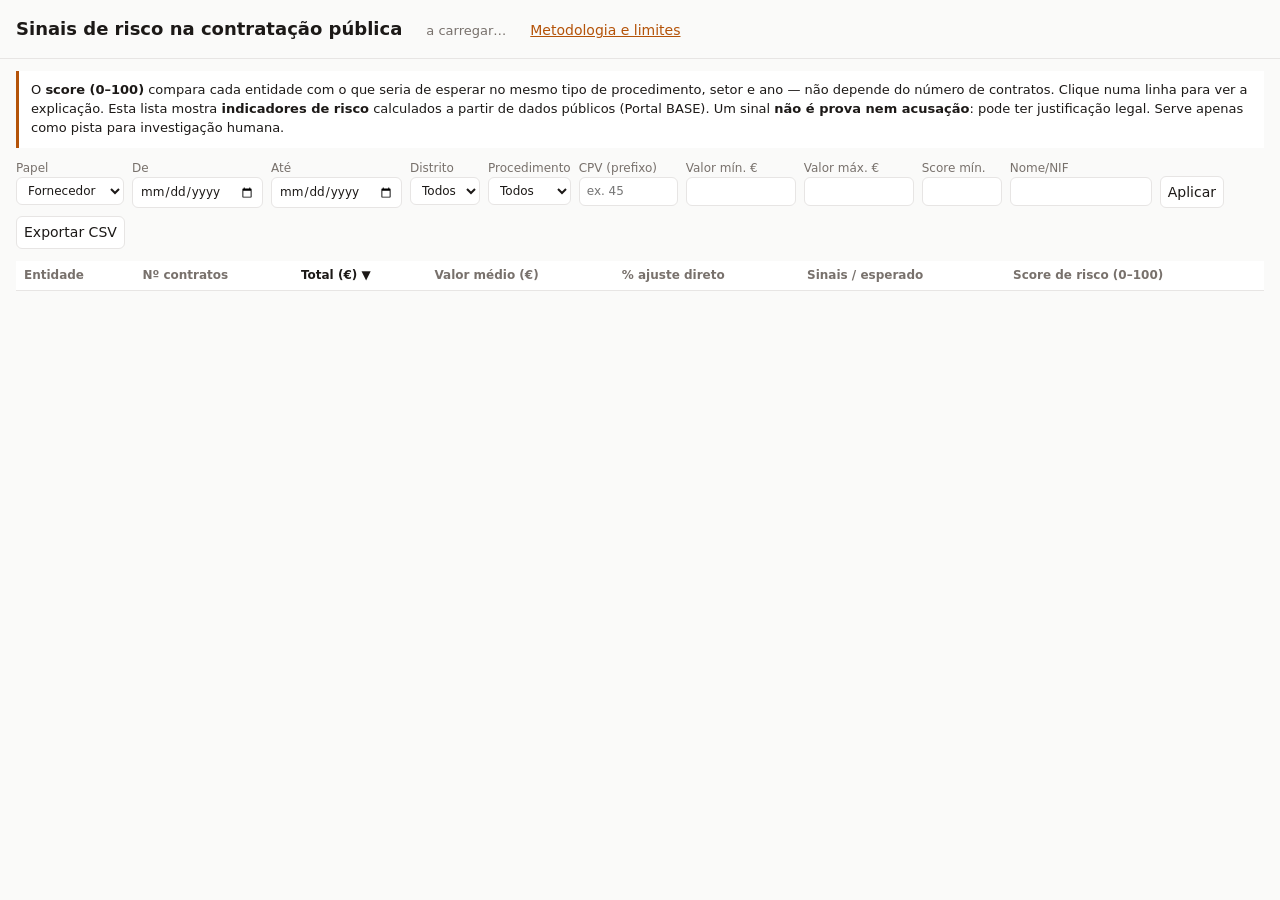
==== inteligencia-contratacao/static/index.html @ cb40a3cb "docs(app): explicação do score na lista e na página Metodologia; README com calibração Co-Authored-B" ====
<!doctype html>
<html lang="pt-PT">
<head>
<meta charset="utf-8">
<meta name="viewport" content="width=device-width, initial-scale=1">
<title>Sinais de Risco — Contratação Pública</title>
<style>
  :root { --bg:#fafaf9; --fg:#1c1917; --mut:#78716c; --linha:#e7e5e4; --acento:#b45309; --cartao:#fff; }
  @media (prefers-color-scheme: dark) { :root { --bg:#1c1917; --fg:#f5f5f4; --mut:#a8a29e; --linha:#44403c; --acento:#f59e0b; --cartao:#292524; } }
  * { box-sizing: border-box; }
  body { margin:0; font:14px/1.45 system-ui, sans-serif; background:var(--bg); color:var(--fg); }
  header { padding:16px; border-bottom:1px solid var(--linha); display:flex; flex-wrap:wrap; gap:8px 24px; align-items:baseline; }
  header h1 { font-size:18px; margin:0; }
  header .meta { color:var(--mut); font-size:13px; }
  .aviso { margin:12px 16px; padding:10px 12px; border-left:3px solid var(--acento); background:var(--cartao); font-size:13px; }
  form { display:flex; flex-wrap:wrap; gap:8px; padding:0 16px 12px; }
  label { display:flex; flex-direction:column; font-size:12px; color:var(--mut); }
  input, select, button { font:inherit; padding:5px 7px; border:1px solid var(--linha); border-radius:6px; background:var(--cartao); color:var(--fg); }
  button { cursor:pointer; align-self:flex-end; }
  .tabela { overflow-x:auto; padding:0 16px 24px; }
  table { border-collapse:collapse; width:100%; background:var(--cartao); }
  th, td { padding:6px 8px; border-bottom:1px solid var(--linha); text-align:left; white-space:nowrap; }
  th { cursor:pointer; font-size:12px; color:var(--mut); user-select:none; }
  th.ativo { color:var(--fg); }
  td.num { text-align:right; font-variant-numeric:tabular-nums; }
  td.nome { white-space:normal; min-width:220px; }
  .tag { font-size:11px; color:var(--mut); }
  a { color:var(--acento); }
  tbody tr { cursor:pointer; }
  tbody tr:hover { background:var(--bg); }
  tr.detalhe td { white-space:normal; font-size:13px; background:var(--bg); cursor:default; }
  .detalhe ul { margin:4px 0; padding-left:18px; }
</style>
</head>
<body>
<header>
  <h1>Sinais de risco na contratação pública</h1>
  <span class="meta" id="meta">a carregar…</span>
  <a href="/metodologia">Metodologia e limites</a>
</header>
<p class="aviso">O <strong>score (0–100)</strong> compara cada entidade com o que seria de esperar no mesmo tipo de procedimento, setor e ano — não depende do número de contratos.
Clique numa linha para ver a explicação. Esta lista mostra <strong>indicadores de risco</strong> calculados a partir de dados públicos (Portal BASE).
Um sinal <strong>não é prova nem acusação</strong>: pode ter justificação legal. Serve apenas como pista para investigação humana.</p>

<form id="filtros">
  <label>Papel <select name="papel"><option value="fornecedor">Fornecedor</option><option value="adjudicante">Adjudicante</option></select></label>
  <label>De <input type="date" name="de"></label>
  <label>Até <input type="date" name="ate"></label>
  <label>Distrito <select name="distrito"><option value="">Todos</option></select></label>
  <label>Procedimento <select name="procedimento"><option value="">Todos</option></select></label>
  <label>CPV (prefixo) <input name="cpv" size="9" placeholder="ex. 45"></label>
  <label>Valor mín. € <input type="number" name="valor_min" style="width:110px"></label>
  <label>Valor máx. € <input type="number" name="valor_max" style="width:110px"></label>
  <label>Score mín. <input type="number" name="score_min" style="width:80px"></label>
  <label>Nome/NIF <input name="q" size="16"></label>
  <button type="submit">Aplicar</button>
  <button type="button" id="csv">Exportar CSV</button>
</form>

<div class="tabela">
<table>
  <thead><tr>
    <th data-o="">Entidade</th>
    <th data-o="n_contratos">Nº contratos</th>
    <th data-o="total" class="ativo">Total (€) ▼</th>
    <th data-o="valor_medio">Valor médio (€)</th>
    <th data-o="pct_ajuste_direto">% ajuste direto</th>
    <th data-o="n_sinais">Sinais / esperado</th>
    <th data-o="score">Score de risco (0–100)</th>
  </tr></thead>
  <tbody id="corpo"></tbody>
</table>
</div>

<script>
const eur = new Intl.NumberFormat('pt-PT', { maximumFractionDigits: 0 });
let ordenar = 'total', direcao = 'desc';
const f = document.getElementById('filtros');

function params() {
  const p = new URLSearchParams();
  for (const [k, v] of new FormData(f)) if (v) p.append(k, v);
  p.set('ordenar', ordenar); p.set('direcao', direcao);
  return p;
}
async function carregar() {
  const corpo = document.getElementById('corpo');
  corpo.innerHTML = '<tr><td colspan="7">a carregar…</td></tr>';
  const r = await fetch('/api/entidades?' + params());
  const d = await r.json();
  corpo.innerHTML = '';
  for (const e of d.resultados || []) {
    const tr = document.createElement('tr');
    const id = e.identificado_por === 'nif' ? 'NIF ' + e.nif : 'sem NIF na fonte';
    tr.innerHTML = `<td class="nome"></td><td class="num">${e.n_contratos}</td><td class="num">${eur.format(e.total)}</td>
      <td class="num">${eur.format(e.valor_medio)}</td><td class="num">${e.pct_ajuste_direto}%</td>
      <td class="num">${e.n_sinais} / ${Number(e.esperados).toFixed(1)}</td><td class="num"><strong>${e.score}</strong></td>`;
    tr.onclick = () => detalhe(tr, e.id);
    tr.cells[0].textContent = e.nome;
    const t = document.createElement('div'); t.className = 'tag'; t.textContent = id; tr.cells[0].append(t);
    corpo.append(tr);
  }
  if (!corpo.children.length) corpo.innerHTML = '<tr><td colspan="7">Sem resultados.</td></tr>';
}
async function detalhe(tr, id) {
  const aberto = tr.nextElementSibling;
  if (aberto && aberto.classList.contains('detalhe')) { aberto.remove(); return; }
  const d = await (await fetch(`/api/entidades/${id}/risco?papel=${f.papel.value}`)).json();
  const linha = document.createElement('tr'); linha.className = 'detalhe';
  const td = linha.insertCell(); td.colSpan = 7;
  const t = document.createElement('div');
  t.textContent = `Porquê este score (${d.score}/100)? Comparação com a taxa de referência do mesmo tipo de procedimento, setor (CPV) e ano. Indicador de risco, não prova.`;
  const ul = document.createElement('ul');
  for (const i of d.indicadores) { const li = document.createElement('li'); li.textContent = `${i.nome}: ${i.score}/100 — ${i.explicacao}`; ul.append(li); }
  const a = document.createElement('a'); a.href = `/api/contratos?entidade_id=${id}&sinal=concorrente_unico`; a.textContent = 'Ver contratos com sinal (JSON)';
  td.append(t, ul, a);
  tr.after(linha);
}
document.querySelectorAll('th[data-o]').forEach(th => th.onclick = () => {
  if (!th.dataset.o) return;
  if (ordenar === th.dataset.o) direcao = direcao === 'desc' ? 'asc' : 'desc'; else { ordenar = th.dataset.o; direcao = 'desc'; }
  document.querySelectorAll('th').forEach(x => { x.classList.remove('ativo'); x.textContent = x.textContent.replace(/ [▲▼]$/, ''); });
  th.classList.add('ativo'); th.textContent += direcao === 'desc' ? ' ▼' : ' ▲';
  carregar();
});
f.onsubmit = e => { e.preventDefault(); carregar(); };
document.getElementById('csv').onclick = () => { const p = params(); p.set('formato', 'csv'); location = '/api/entidades?' + p; };

(async () => {
  const m = await (await fetch('/api/meta')).json();
  const anos = m.cobertura.filter(c => c.estado === 'ingerido').map(c => c.ano);
  document.getElementById('meta').textContent =
    `Última atualização: ${m.ultima_atualizacao ? new Date(m.ultima_atualizacao).toLocaleString('pt-PT') : '—'} · ` +
    `Cobertura histórica: ${anos.length ? anos.join(', ') : 'nenhuma'}`;
  const sp = f.procedimento;
  for (const [k, v] of Object.entries(m.procedimentos)) sp.add(new Option(v, k));
  const ds = await (await fetch('/api/distritos')).json();
  for (const d of ds) f.distrito.add(new Option(d, d));
  carregar();
})();
</script>
</body>
</html>
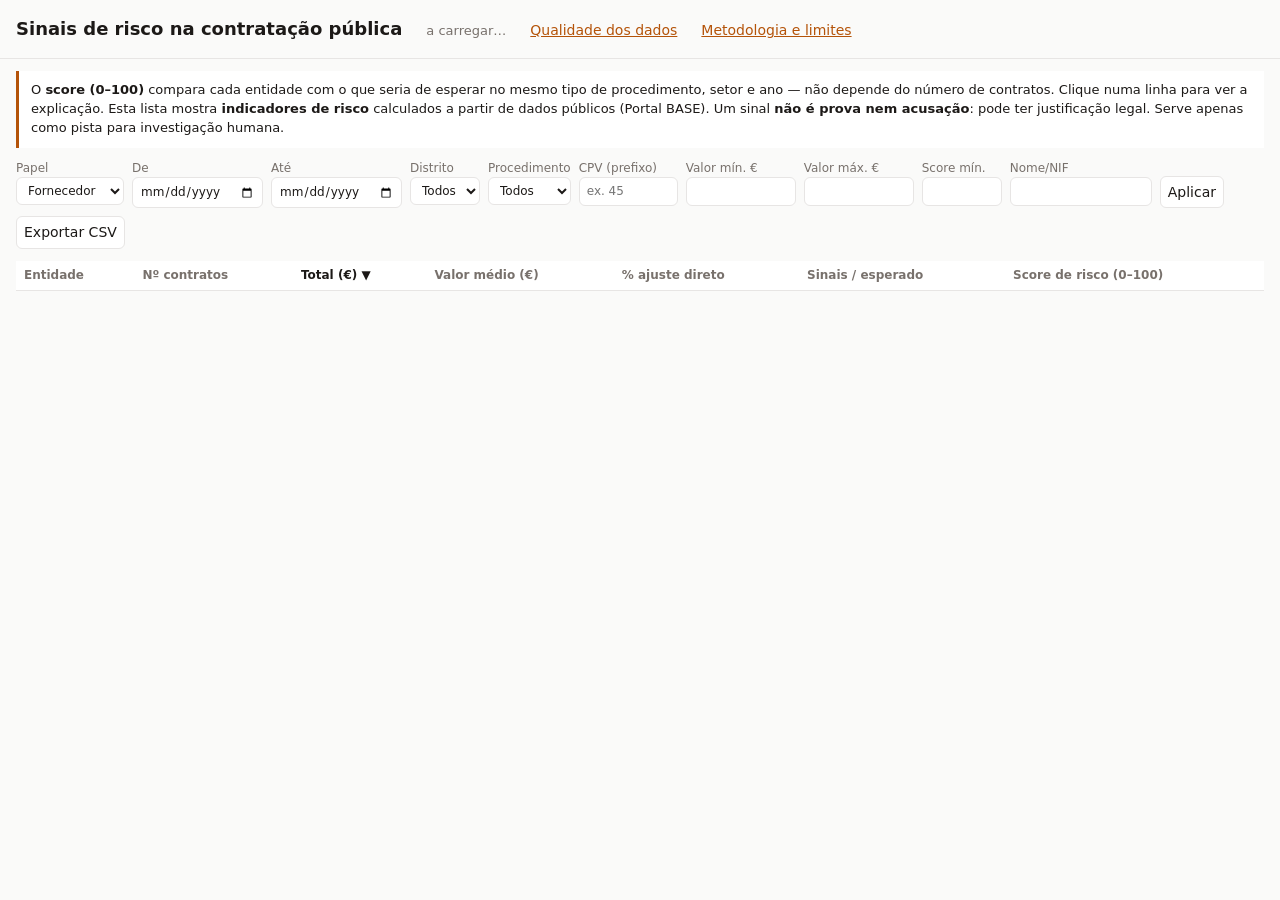
==== commit daa29e85: "feat(app): página Qualidade dos dados, cobertura histórica e última verificação no topo; filtros por" ====
--- a/inteligencia-contratacao/static/index.html
+++ b/inteligencia-contratacao/static/index.html
@@ -36,6 +36,7 @@
 <header>
   <h1>Sinais de risco na contratação pública</h1>
   <span class="meta" id="meta">a carregar…</span>
+  <a href="/qualidade">Qualidade dos dados</a>
   <a href="/metodologia">Metodologia e limites</a>
 </header>
 <p class="aviso">O <strong>score (0–100)</strong> compara cada entidade com o que seria de esperar no mesmo tipo de procedimento, setor e ano — não depende do número de contratos.
@@ -128,10 +129,16 @@
 
 (async () => {
   const m = await (await fetch('/api/meta')).json();
-  const anos = m.cobertura.filter(c => c.estado === 'ingerido').map(c => c.ano);
+  const anos = m.cobertura.filter(c => c.estado === 'ingerido').map(c => c.ano).sort();
+  const total = m.cobertura.length;
+  const dtf = s => s ? new Date(s).toLocaleString('pt-PT') : '—';
+  // intervalos contínuos de anos: "2012–2026"
+  const intervalos = [];
+  for (const a of anos) { const u = intervalos.at(-1); if (u && a === u[1] + 1) u[1] = a; else intervalos.push([a, a]); }
+  const cob = intervalos.map(([a, b]) => a === b ? a : `${a}–${b}`).join(', ');
   document.getElementById('meta').textContent =
-    `Última atualização: ${m.ultima_atualizacao ? new Date(m.ultima_atualizacao).toLocaleString('pt-PT') : '—'} · ` +
-    `Cobertura histórica: ${anos.length ? anos.join(', ') : 'nenhuma'}`;
+    `Verificado: ${dtf(m.ultima_verificacao)} · Dados alterados: ${dtf(m.ultima_atualizacao)} · ` +
+    `Cobertura histórica: ${cob || 'nenhuma'} (${anos.length}/${total} anos)`;
   const sp = f.procedimento;
   for (const [k, v] of Object.entries(m.procedimentos)) sp.add(new Option(v, k));
   const ds = await (await fetch('/api/distritos')).json();
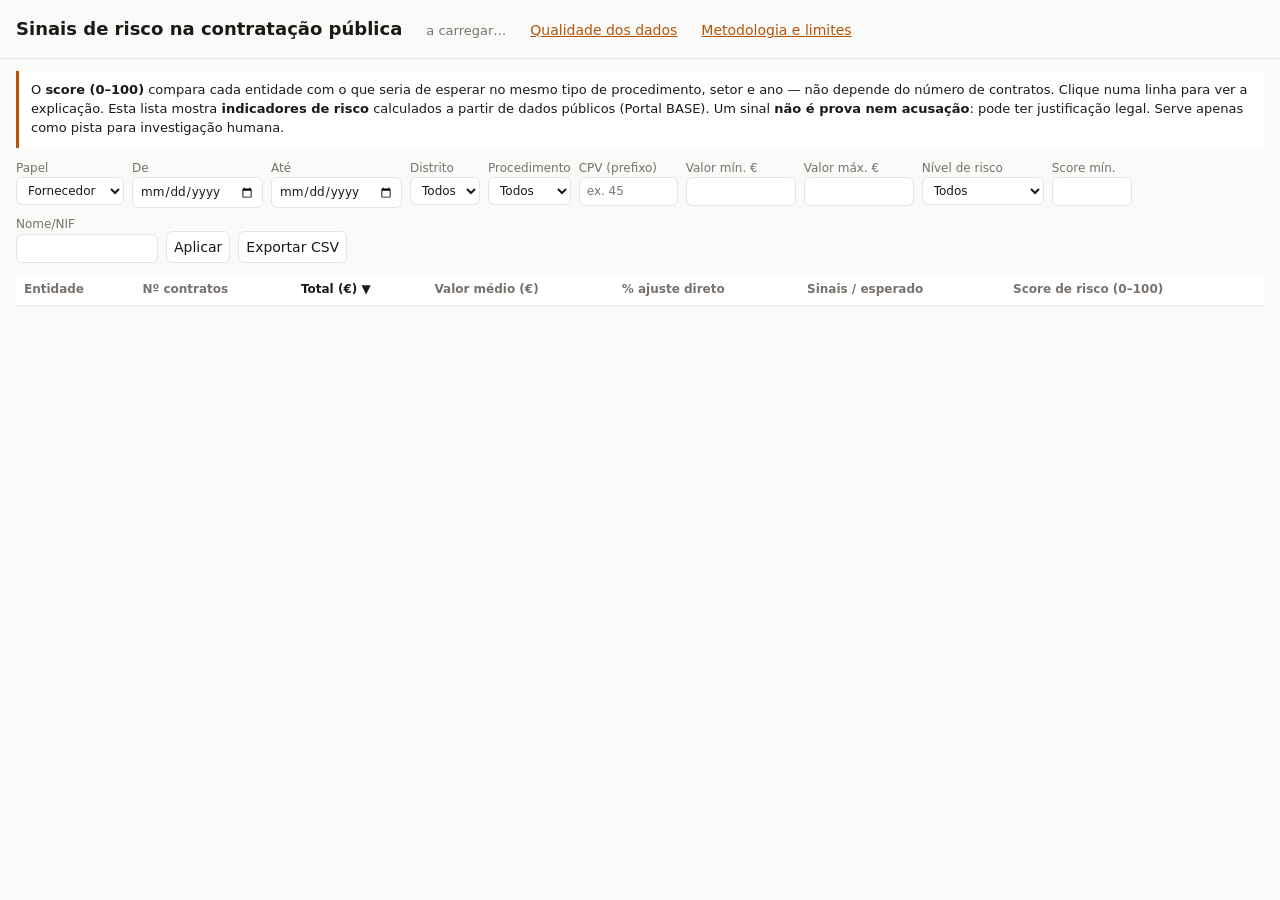
==== commit cfd2f36f: "feat(app): lista com caminho rápido por agregados, filtro por nível de risco, score médio por indica" ====
--- a/inteligencia-contratacao/static/index.html
+++ b/inteligencia-contratacao/static/index.html
@@ -30,6 +30,11 @@
   tbody tr:hover { background:var(--bg); }
   tr.detalhe td { white-space:normal; font-size:13px; background:var(--bg); cursor:default; }
   .detalhe ul { margin:4px 0; padding-left:18px; }
+  .detalhe li.zero { color:var(--mut); }
+  .detalhe table { margin-top:6px; font-size:12px; }
+  .detalhe td { white-space:normal; }
+  .nivel-alto { color:#b91c1c; } .nivel-medio { color:var(--acento); }
+  @media (prefers-color-scheme: dark) { .nivel-alto { color:#f87171; } }
 </style>
 </head>
 <body>
@@ -52,6 +57,7 @@
   <label>CPV (prefixo) <input name="cpv" size="9" placeholder="ex. 45"></label>
   <label>Valor mín. € <input type="number" name="valor_min" style="width:110px"></label>
   <label>Valor máx. € <input type="number" name="valor_max" style="width:110px"></label>
+  <label>Nível de risco <select name="nivel"><option value="">Todos</option><option value="alto">Alto (50–100)</option><option value="medio">Médio (20–49)</option><option value="baixo">Baixo (0–19)</option></select></label>
   <label>Score mín. <input type="number" name="score_min" style="width:80px"></label>
   <label>Nome/NIF <input name="q" size="16"></label>
   <button type="submit">Aplicar</button>
@@ -95,7 +101,7 @@
     const id = e.identificado_por === 'nif' ? 'NIF ' + e.nif : 'sem NIF na fonte';
     tr.innerHTML = `<td class="nome"></td><td class="num">${e.n_contratos}</td><td class="num">${eur.format(e.total)}</td>
       <td class="num">${eur.format(e.valor_medio)}</td><td class="num">${e.pct_ajuste_direto}%</td>
-      <td class="num">${e.n_sinais} / ${Number(e.esperados).toFixed(1)}</td><td class="num"><strong>${e.score}</strong></td>`;
+      <td class="num">${e.n_sinais} / ${Number(e.esperados).toFixed(1)}</td><td class="num"><strong class="nivel-${e.score >= 50 ? 'alto' : e.score >= 20 ? 'medio' : 'baixo'}">${e.score}</strong></td>`;
     tr.onclick = () => detalhe(tr, e.id);
     tr.cells[0].textContent = e.nome;
     const t = document.createElement('div'); t.className = 'tag'; t.textContent = id; tr.cells[0].append(t);
@@ -103,19 +109,45 @@
   }
   if (!corpo.children.length) corpo.innerHTML = '<tr><td colspan="7">Sem resultados.</td></tr>';
 }
+const filtrosAtuais = () => { const p = params(); ['ordenar','direcao','nivel','score_min','q'].forEach(k => p.delete(k)); return p; };
+const eurc = v => v == null ? '—' : new Intl.NumberFormat('pt-PT', { style:'currency', currency:'EUR', maximumFractionDigits:0 }).format(v);
 async function detalhe(tr, id) {
   const aberto = tr.nextElementSibling;
   if (aberto && aberto.classList.contains('detalhe')) { aberto.remove(); return; }
-  const d = await (await fetch(`/api/entidades/${id}/risco?papel=${f.papel.value}`)).json();
+  const fp = filtrosAtuais();
+  const d = await (await fetch(`/api/entidades/${id}/risco?${fp}`)).json();
   const linha = document.createElement('tr'); linha.className = 'detalhe';
   const td = linha.insertCell(); td.colSpan = 7;
   const t = document.createElement('div');
-  t.textContent = `Porquê este score (${d.score}/100)? Comparação com a taxa de referência do mesmo tipo de procedimento, setor (CPV) e ano. Indicador de risco, não prova.`;
+  t.textContent = `Porquê este score (${d.score}/100)? Média dos ${d.n_indicadores} indicadores com amostra suficiente (≥ 5 contratos avaliáveis). ` +
+    'Cada indicador compara a taxa de sinais desta entidade com a esperada para contratos comparáveis (procedimento, setor CPV, ano). Indicador de risco, não prova.';
   const ul = document.createElement('ul');
-  for (const i of d.indicadores) { const li = document.createElement('li'); li.textContent = `${i.nome}: ${i.score}/100 — ${i.explicacao}`; ul.append(li); }
-  const a = document.createElement('a'); a.href = `/api/contratos?entidade_id=${id}&sinal=concorrente_unico`; a.textContent = 'Ver contratos com sinal (JSON)';
-  td.append(t, ul, a);
+  for (const i of d.indicadores) {
+    if (!i.avaliaveis) continue;
+    const li = document.createElement('li'); if (!i.score) li.className = 'zero';
+    li.textContent = `${i.nome}: ${i.score}/100 — ${i.explicacao}`; ul.append(li);
+  }
+  const sub = document.createElement('div'); sub.textContent = 'Contratos com sinais (mais recentes):';
+  const tab = document.createElement('table');
+  td.append(t, ul, sub, tab);
   tr.after(linha);
+  const papel = f.papel.value;
+  const cs = await (await fetch(`/api/contratos?entidade_id=${id}&papel=${papel}&limite=200`)).json();
+  const comSinal = cs.resultados.filter(c => c.sinais).slice(0, 15);
+  tab.innerHTML = '<tr><th>Data</th><th>Objeto</th><th>Adjudicante</th><th>Valor</th><th>Sinais (pontos)</th><th>Fonte</th></tr>';
+  for (const c of comSinal) {
+    const r = tab.insertRow();
+    [c.data_celebracao || c.data_publicacao, c.objeto, c.adjudicante, eurc(c.preco_contratual)].forEach(v => r.insertCell().textContent = v ?? '—');
+    const cel = r.insertCell();
+    for (const s of c.sinais) {
+      const p = document.createElement('div');
+      p.textContent = `${s.nome} (${s.pontos}): ${s.explicacao || ''}` + (s.taxa_referencia != null ? ` [ocorre em ${Math.round(s.taxa_referencia * 100)}% dos casos comparáveis]` : '');
+      cel.append(p);
+    }
+    const a = document.createElement('a'); a.href = c.url_fonte; a.target = '_blank'; a.rel = 'noopener'; a.textContent = 'BASE';
+    r.insertCell().append(a);
+  }
+  if (!comSinal.length) tab.insertRow().insertCell().textContent = 'Sem sinais nos 200 contratos mais recentes.';
 }
 document.querySelectorAll('th[data-o]').forEach(th => th.onclick = () => {
   if (!th.dataset.o) return;
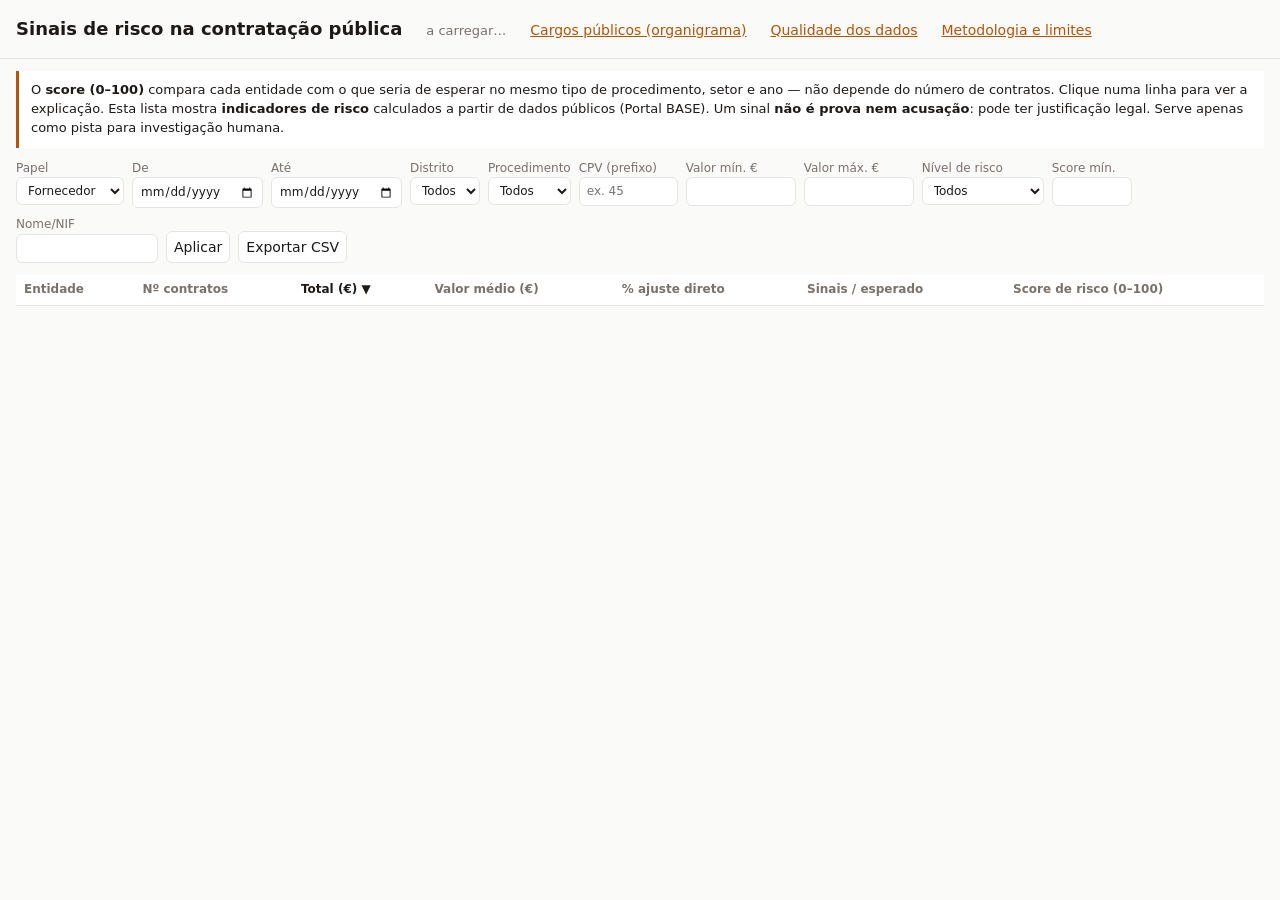
==== commit 76ea601e: "Fase 5: perfis de pessoa, organigrama interativo e metodologia /pessoa/{id} com linha temporal passa" ====
--- a/inteligencia-contratacao/static/index.html
+++ b/inteligencia-contratacao/static/index.html
@@ -41,9 +41,11 @@
 <header>
   <h1>Sinais de risco na contratação pública</h1>
   <span class="meta" id="meta">a carregar…</span>
+  <a href="/organigrama">Cargos públicos (organigrama)</a>
   <a href="/qualidade">Qualidade dos dados</a>
   <a href="/metodologia">Metodologia e limites</a>
 </header>
+<p class="aviso" id="minimizacao" hidden></p>
 <p class="aviso">O <strong>score (0–100)</strong> compara cada entidade com o que seria de esperar no mesmo tipo de procedimento, setor e ano — não depende do número de contratos.
 Clique numa linha para ver a explicação. Esta lista mostra <strong>indicadores de risco</strong> calculados a partir de dados públicos (Portal BASE).
 Um sinal <strong>não é prova nem acusação</strong>: pode ter justificação legal. Serve apenas como pista para investigação humana.</p>
@@ -81,6 +83,7 @@
 
 <script>
 const eur = new Intl.NumberFormat('pt-PT', { maximumFractionDigits: 0 });
+const nf0 = new Intl.NumberFormat('pt-PT');
 let ordenar = 'total', direcao = 'desc';
 const f = document.getElementById('filtros');
 
@@ -98,12 +101,15 @@
   corpo.innerHTML = '';
   for (const e of d.resultados || []) {
     const tr = document.createElement('tr');
-    const id = e.identificado_por === 'nif' ? 'NIF ' + e.nif : 'sem NIF na fonte';
+    let id = e.identificado_por === 'nif' ? 'NIF ' + e.nif : 'sem NIF na fonte · classificada como empresa pelo nome';
+    if (e.nome_de_pessoa) id += ' · empresa com nome de pessoa: os sinais referem-se à empresa, não à pessoa';
     tr.innerHTML = `<td class="nome"></td><td class="num">${e.n_contratos}</td><td class="num">${eur.format(e.total)}</td>
       <td class="num">${eur.format(e.valor_medio)}</td><td class="num">${e.pct_ajuste_direto}%</td>
       <td class="num">${e.n_sinais} / ${Number(e.esperados).toFixed(1)}</td><td class="num"><strong class="nivel-${e.score >= 50 ? 'alto' : e.score >= 20 ? 'medio' : 'baixo'}">${e.score}</strong></td>`;
     tr.onclick = () => detalhe(tr, e.id);
-    tr.cells[0].textContent = e.nome;
+    const ln = document.createElement('a'); ln.href = `/entidade/${e.id}`; ln.textContent = e.nome;
+    ln.onclick = ev => ev.stopPropagation();
+    tr.cells[0].append(ln);
     const t = document.createElement('div'); t.className = 'tag'; t.textContent = id; tr.cells[0].append(t);
     corpo.append(tr);
   }
@@ -171,6 +177,11 @@
   document.getElementById('meta').textContent =
     `Verificado: ${dtf(m.ultima_verificacao)} · Dados alterados: ${dtf(m.ultima_atualizacao)} · ` +
     `Cobertura histórica: ${cob || 'nenhuma'} (${anos.length}/${total} anos)`;
+  if (m.fornecedores_nao_listados) {
+    const mz = document.getElementById('minimizacao'); mz.hidden = false;
+    mz.textContent = `Proteção de dados: ${nf0.format(m.fornecedores_nao_listados)} fornecedores que parecem pessoas singulares ` +
+      '(a fonte não publica o seu NIF) não são listados nem perfilados. Os seus contratos contam para os indicadores das entidades públicas.';
+  }
   const sp = f.procedimento;
   for (const [k, v] of Object.entries(m.procedimentos)) sp.add(new Option(v, k));
   const ds = await (await fetch('/api/distritos')).json();
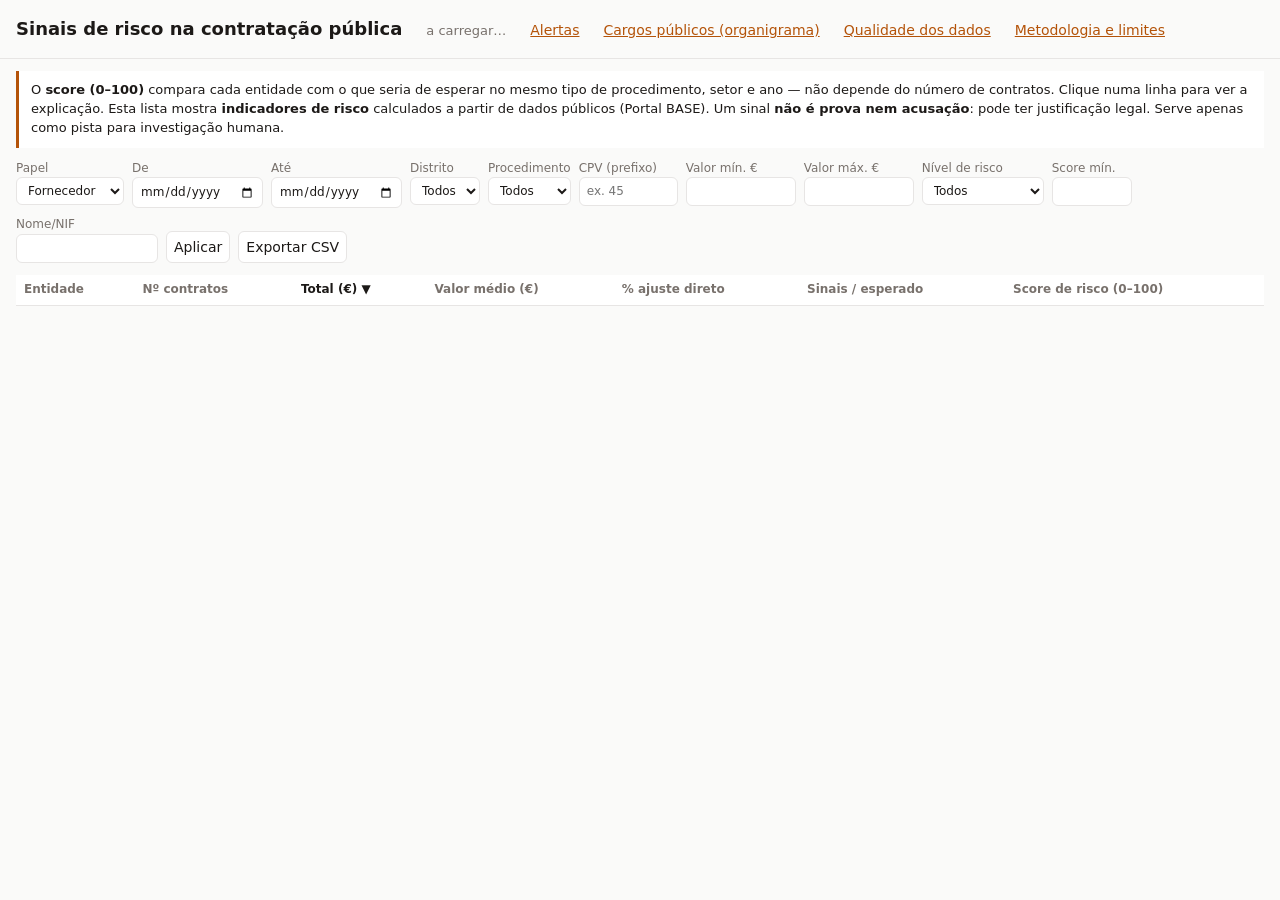
==== commit c32867b0: "Fase 6: resumo diário de alertas em rascunho (nunca enviado) Contratos novos com sinais (só publicaç" ====
--- a/inteligencia-contratacao/static/index.html
+++ b/inteligencia-contratacao/static/index.html
@@ -3,6 +3,7 @@
 <head>
 <meta charset="utf-8">
 <meta name="viewport" content="width=device-width, initial-scale=1">
+<link rel="icon" href="data:,">
 <title>Sinais de Risco — Contratação Pública</title>
 <style>
   :root { --bg:#fafaf9; --fg:#1c1917; --mut:#78716c; --linha:#e7e5e4; --acento:#b45309; --cartao:#fff; }
@@ -41,6 +42,7 @@
 <header>
   <h1>Sinais de risco na contratação pública</h1>
   <span class="meta" id="meta">a carregar…</span>
+  <a href="/alertas">Alertas</a>
   <a href="/organigrama">Cargos públicos (organigrama)</a>
   <a href="/qualidade">Qualidade dos dados</a>
   <a href="/metodologia">Metodologia e limites</a>
